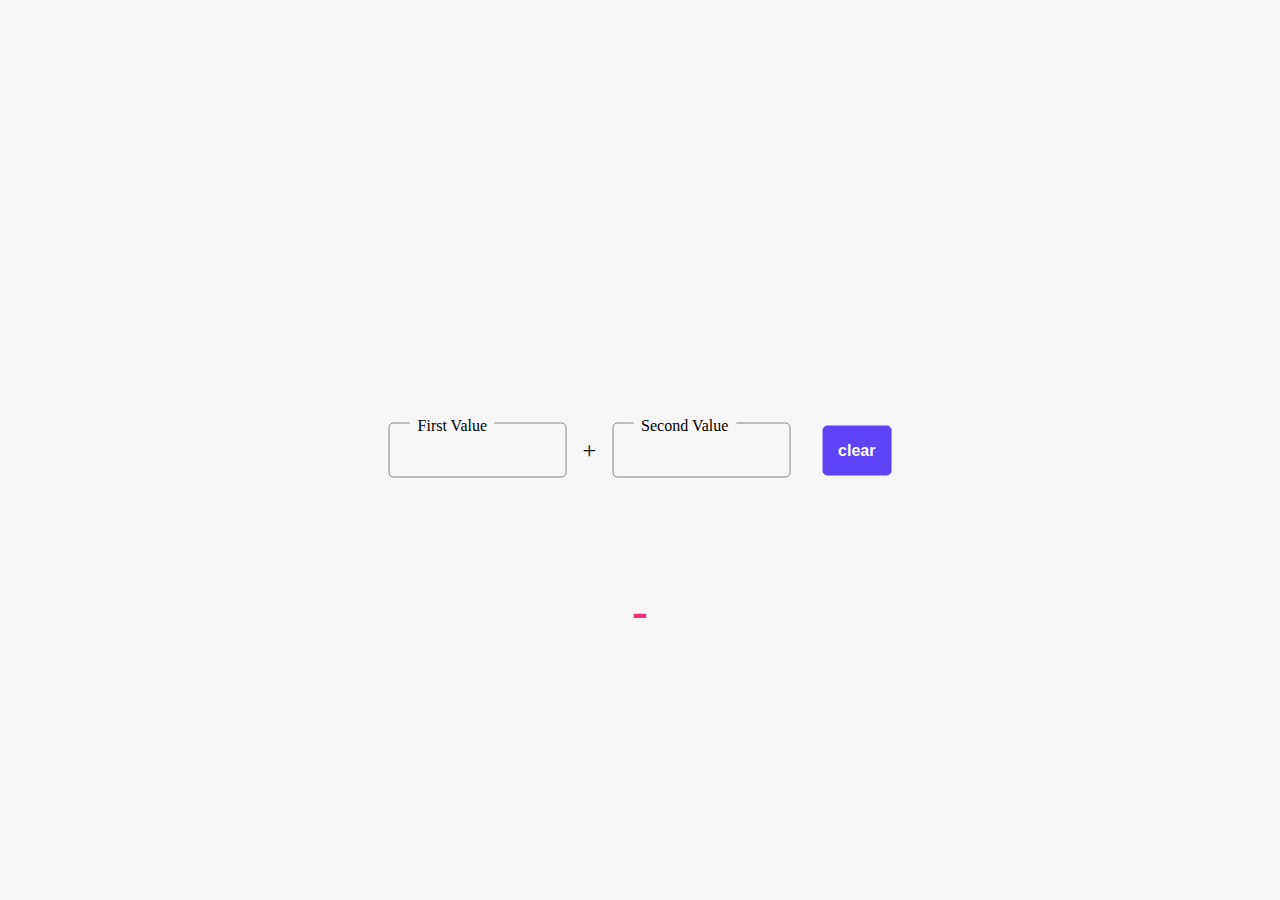
==== client/index.html @ 083b6772 "선생님 자료 degit" ====
<!DOCTYPE html>
<html lang="ko-KR">

  <head>
    <meta charset="UTF-8" />
    <meta name="viewport" content="width=device-width, initial-scale=1.0" />
    <link rel="stylesheet" href="./style.css" />

    <script src="./main.js" type="module"></script>
    <title>범쌤과 함께하는 자바스크립트</title>

  </head>

  <body>

    <form class="calculator">
      <div class="first">
        <label for="firstNumber">First Value</label>
        <input type="number" name="first" id="firstNumber" required/>
      </div>
      
      <div class="operator"> 
       +
      </div>
      
      <div class="second">
        <label for="secondNumber">Second Value</label>
        <input type="number" name="second" id="secondNumber" required/>
      </div>
    
      <input id="clear" type="submit" value="clear"/>
  
      <div class="result">
        -
      </div>
  
    </form>
  </body>

</html>
---- client/style.css ----
body{
  background: #f6f6f6;
}

.calculator{
  position: absolute;
  left: 50%;
  top: 50%;
  transform: translate(-50%,-50%);
  display: flex;
  justify-content: center;
  align-items: center;
}

.calculator > div{
  position: relative;
}

input[type=number]{
  max-width: 10rem;
  font-size: 2rem;
  padding: .5rem;
  background: transparent;
  border-radius: 0.3rem;
  border: 1px solid gray;
  color:rgb(83, 83, 83);
  text-align: center;
}

.operator{
  font-size: 1.5rem;
  margin: 0 1rem;
}



input[type=submit]{
  padding: 1rem;
  font-size: 1rem;
  margin-left:2rem;
  cursor: pointer;
  border-radius: 0.3rem;
  border: none;
  color: white;
  font-weight: bold;
  transition: background .2s;
  background: #5e44f6;
}

input[type=submit]:hover,
input[type=submit]:focus{
  background: #2c10c9;
}


.result{
  font-size: 3rem;
  font-weight: bold;
  position: absolute !important;
  left: 50%;
  transform: translateX(-50%);
  bottom: -10rem;
  color : #f53277;
  
}

.calculator label{
  position: absolute;
  left: 21px;
  top: -6px;
  padding: 0 0.5rem;
  background: #f6f6f6
}

@media screen and (max-width:600px) {
  .calculator{
    flex-direction:column;
  }
  input[type=submit]{
    width: 100%;
    margin: 30px 0 0 0;
  }
  .operator{

    margin: 1rem 0;
  }
  
}
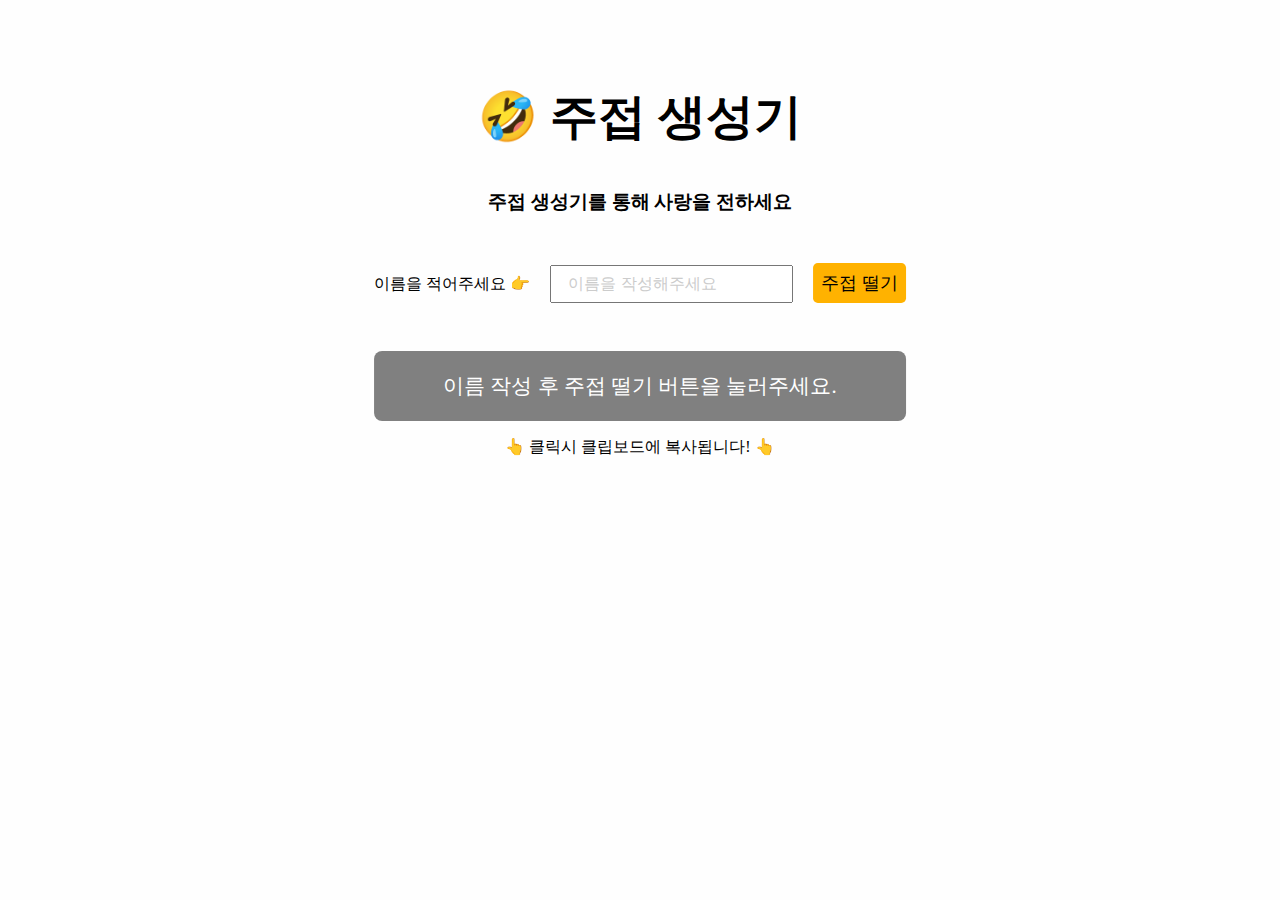
==== commit d4c7aee1: "lib 폴더 생성" ====
--- a/client/index.html
+++ b/client/index.html
@@ -1,41 +1,34 @@
 <!DOCTYPE html>
-<html lang="ko-KR">
+<html lang="ko">
 
-  <head>
-    <meta charset="UTF-8" />
-    <meta name="viewport" content="width=device-width, initial-scale=1.0" />
-    <link rel="stylesheet" href="./style.css" />
+<head>
+  <meta charset="UTF-8" />
+  <meta name="viewport" content="width=device-width, initial-scale=1.0" />
+  <link rel="stylesheet" href="./style.css" />
+  <script src="./main.js" type="module"></script>
+  <title>범쌤과 함께하는 자바스크립트</title>
+</head>
 
-    <script src="./main.js" type="module"></script>
-    <title>범쌤과 함께하는 자바스크립트</title>
+<body>
+  <div class="alert alert-error">제대로된 이름을 입력해주세요 !</div>
+  <div class="alert alert-success"> 클립보드에 복사 되었습니다 !</div>
 
-  </head>
+  <div class="container">
+    <h2>🤣 주접 생성기</h2>
+    <h3>주접 생성기를 통해 사랑을 전하세요</h3>
 
-  <body>
+    <form>
+      <label for="nameField">이름을 적어주세요 <span class="icon">👉</span></label>
+      <input type="text" id="nameField" placeholder="이름을 작성해주세요" value="" />
 
-    <form class="calculator">
-      <div class="first">
-        <label for="firstNumber">First Value</label>
-        <input type="number" name="first" id="firstNumber" required/>
-      </div>
-      
-      <div class="operator"> 
-       +
-      </div>
-      
-      <div class="second">
-        <label for="secondNumber">Second Value</label>
-        <input type="number" name="second" id="secondNumber" required/>
-      </div>
-    
-      <input id="clear" type="submit" value="clear"/>
-  
-      <div class="result">
-        -
-      </div>
-  
+      <input type="submit" value="주접 떨기" id="submit" />
+
+      <!-- 버튼 태그 레이어 -->
+      <div class="result">이름 작성 후 주접 떨기 버튼을 눌러주세요.</div>
+
+      <span class="notice"> 👆 클릭시 클립보드에 복사됩니다! 👆</span>
     </form>
-  </body>
+  </div>
+</body>
 
-</html>
-
+</html>--- a/client/style.css
+++ b/client/style.css
@@ -1,91 +1,120 @@
-
-
-
 body{
-  background: #f6f6f6;
+  background: #fefefe;
 }
 
-.calculator{
+.container{
   position: absolute;
   left: 50%;
-  top: 50%;
-  transform: translate(-50%,-50%);
-  display: flex;
-  justify-content: center;
-  align-items: center;
+  transform: translateX(-50%);
+  top: 5vh;
+  text-align: center;
+  min-width: 350px;
 }
 
-.calculator > div{
-  position: relative;
+h2{
+  font-size: 3rem;
 }
 
-input[type=number]{
-  max-width: 10rem;
-  font-size: 2rem;
-  padding: .5rem;
-  background: transparent;
-  border-radius: 0.3rem;
-  border: 1px solid gray;
-  color:rgb(83, 83, 83);
-  text-align: center;
-}
-
-.operator{
-  font-size: 1.5rem;
-  margin: 0 1rem;
+form{
+  position: relative;
 }
 
 
 
-input[type=submit]{
-  padding: 1rem;
+input[type=text]{
   font-size: 1rem;
-  margin-left:2rem;
-  cursor: pointer;
-  border-radius: 0.3rem;
-  border: none;
-  color: white;
-  font-weight: bold;
-  transition: background .2s;
-  background: #5e44f6;
+  padding: .5rem 1rem;
+  margin: 2rem 1rem 3rem 1rem;
 }
 
-input[type=submit]:hover,
-input[type=submit]:focus{
-  background: #2c10c9;
+input[type=text]::placeholder{
+  color:rgb(204, 204, 204)
+}
+
+input[type=submit]{
+  font-size: 1.1rem;
+  padding: .5rem;
+  cursor: pointer;
+  background: hsl(42, 100%, 50%);
+  border: none;
+  border-radius: 0.3rem;
 }
 
 
 .result{
-  font-size: 3rem;
-  font-weight: bold;
-  position: absolute !important;
-  left: 50%;
-  transform: translateX(-50%);
-  bottom: -10rem;
-  color : #f53277;
-  
+  max-width: 90vw;
+  padding: 1.3rem;
+  font-size: 1.3rem;
+  background: gray;
+  color: white;
+  border-radius: .5rem;
+  /* white-space: nowrap; */
+  margin-bottom: 1rem;
+  cursor: pointer;
+  overflow: hidden;
+  transition: background .3s;
 }
 
-.calculator label{
-  position: absolute;
-  left: 21px;
-  top: -6px;
-  padding: 0 0.5rem;
-  background: #f6f6f6
+.result:hover{
+  background: rgb(77, 77, 77);
 }
 
-@media screen and (max-width:600px) {
-  .calculator{
-    flex-direction:column;
-  }
-  input[type=submit]{
-    width: 100%;
-    margin: 30px 0 0 0;
-  }
-  .operator{
 
-    margin: 1rem 0;
+.alert{
+  padding: 2rem;
+  
+  position: fixed;
+  font-weight: bold;
+  color: white;
+  transition: all .3s;
+}
+
+.alert-success{
+  border-radius: 1rem 0 0 1rem;
+  background:rgb(0, 219, 230);
+	color: black;
+  right: 0;
+  top: 0;
+  transform: translateX(100%);
+}
+
+.alert-error{
+  border-radius: 0 1rem 1rem 0;
+  background:rgb(222, 0, 137);
+  left: 0;
+  top: 0;
+  transform: translateX(-100%);
+}
+
+.alert.is-active{
+  transform: translateX(0);
+}
+
+
+
+
+.shake{
+  animation: shake 0.82s cubic-bezier(.36,.07,.19,.97) both;
+  transform: translate3d(0, 0, 0);
+  backface-visibility: hidden;
+  perspective: 1000px;
+}
+
+
+@keyframes shake {
+  10%, 90% {
+    transform: translate3d(-1px, 0, 0);
   }
   
+  20%, 80% {
+    transform: translate3d(2px, 0, 0);
+  }
+
+  30%, 50%, 70% {
+    transform: translate3d(-4px, 0, 0);
+  }
+
+  40%, 60% {
+    transform: translate3d(4px, 0, 0);
+  }
 }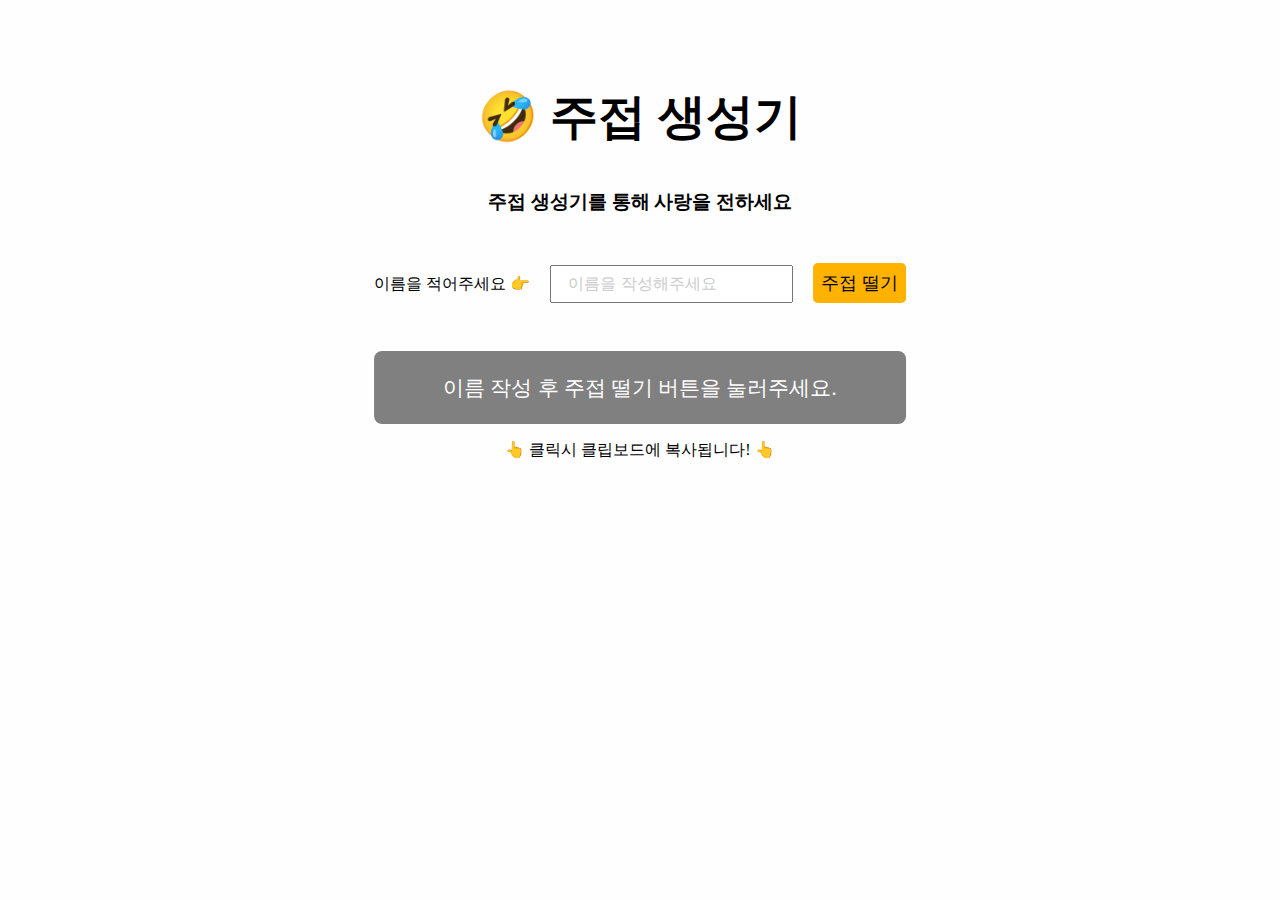
==== commit b1af6418: "(2023/07/24) 주접 생성기 학습 완료" ====
--- a/client/index.html
+++ b/client/index.html
@@ -5,6 +5,7 @@
   <meta charset="UTF-8" />
   <meta name="viewport" content="width=device-width, initial-scale=1.0" />
   <link rel="stylesheet" href="./style.css" />
+  <script src="https://cdnjs.cloudflare.com/ajax/libs/gsap/3.12.2/gsap.min.js"></script>
   <script src="./main.js" type="module"></script>
   <title>범쌤과 함께하는 자바스크립트</title>
 </head>
--- a/client/style.css
+++ b/client/style.css
@@ -53,6 +53,7 @@
   cursor: pointer;
   overflow: hidden;
   transition: background .3s;
+	line-height: 1.5;
 }
 
 .result:hover{
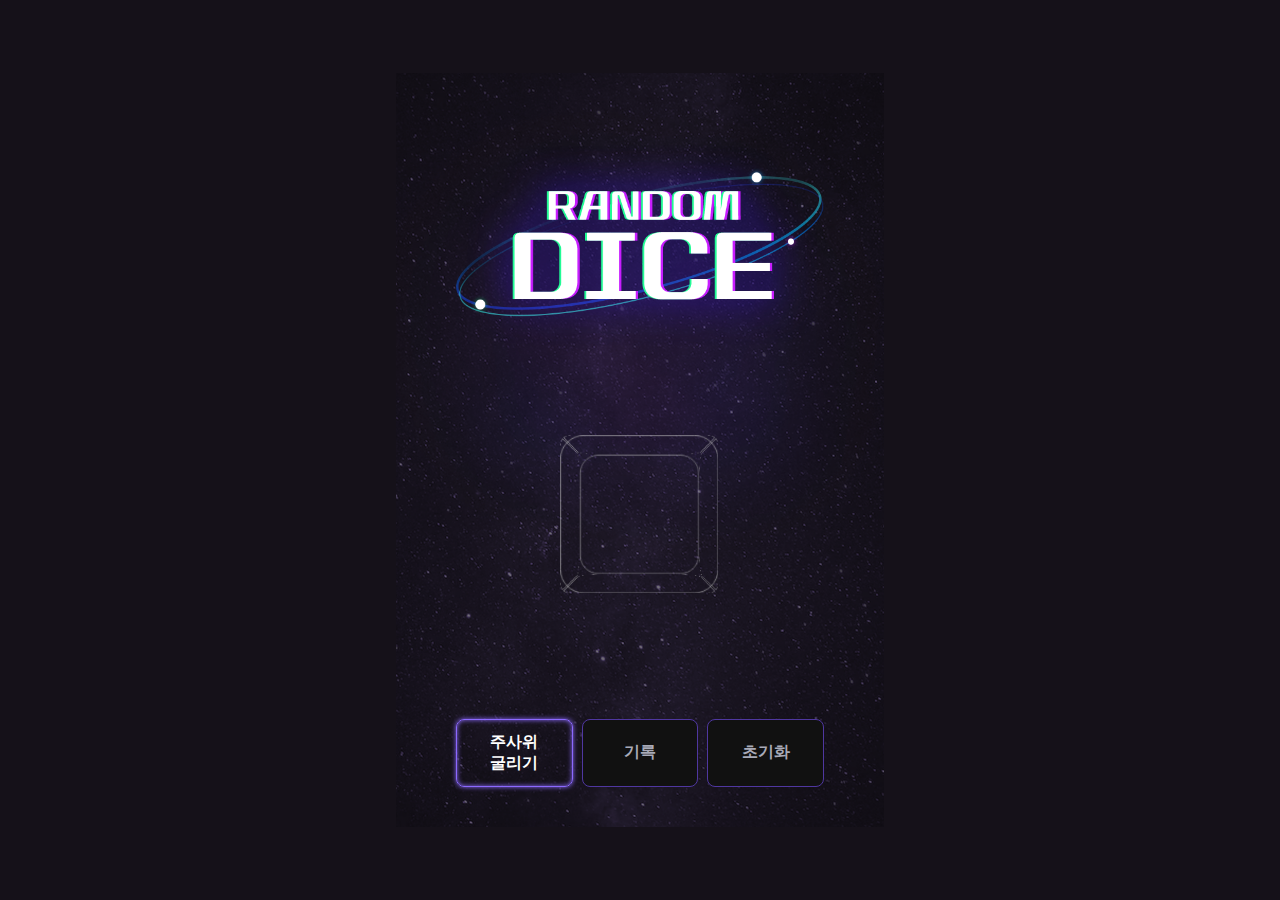
==== commit 25fe30f6: "assets 추가 및 기본 골격 생성" ====
--- a/client/index.html
+++ b/client/index.html
@@ -1,35 +1,59 @@
 <!DOCTYPE html>
 <html lang="ko">
+  <head>
+    <meta charset="UTF-8" />
+    <meta name="viewport" content="width=device-width, initial-scale=1.0" />
+    <link rel="stylesheet" href="./style.css" />
+    <script src="./main.js"></script>
+    <title>범쌤과 함께하는 자바스크립트</title>
+  </head>
 
-<head>
-  <meta charset="UTF-8" />
-  <meta name="viewport" content="width=device-width, initial-scale=1.0" />
-  <link rel="stylesheet" href="./style.css" />
-  <script src="https://cdnjs.cloudflare.com/ajax/libs/gsap/3.12.2/gsap.min.js"></script>
-  <script src="./main.js" type="module"></script>
-  <title>범쌤과 함께하는 자바스크립트</title>
-</head>
-
-<body>
-  <div class="alert alert-error">제대로된 이름을 입력해주세요 !</div>
-  <div class="alert alert-success"> 클립보드에 복사 되었습니다 !</div>
-
-  <div class="container">
-    <h2>🤣 주접 생성기</h2>
-    <h3>주접 생성기를 통해 사랑을 전하세요</h3>
-
-    <form>
-      <label for="nameField">이름을 적어주세요 <span class="icon">👉</span></label>
-      <input type="text" id="nameField" placeholder="이름을 작성해주세요" value="" />
-
-      <input type="submit" value="주접 떨기" id="submit" />
-
-      <!-- 버튼 태그 레이어 -->
-      <div class="result">이름 작성 후 주접 떨기 버튼을 눌러주세요.</div>
-
-      <span class="notice"> 👆 클릭시 클립보드에 복사됩니다! 👆</span>
-    </form>
-  </div>
-</body>
-
-</html>+  <body>
+    <article id="RecordCouter" class="RecordDice">
+      <h1 class="logo">
+        <img src="./assets/logo.png" alt="레코드 카운터" height="200" />
+        <div class="star right-star"><img src="./assets/star.png" alt="반짝이별" /></div>
+        <div class="star left-star"><img src="./assets/star.png" alt="반짝이별" /></div>
+      </h1>
+      <div class="bg"></div>
+      <div id="diceContainer">
+        <div id="cube">
+          <div class="top"></div>
+          <div class="front"></div>
+          <div class="left"></div>
+          <div class="back"></div>
+          <div class="right"></div>
+          <div class="bottom"></div>
+        </div>
+      </div>
+  
+  
+      <div class="buttonGroup">
+        <button type="button">주사위 <br />
+          굴리기</button>
+        <button type="button" disabled>기록</button>
+        <button type="button" disabled>초기화</button>
+      </div>
+      <div class="recordListWrapper" hidden>
+        <table class="recordList">
+          <caption>레코드 리스트</caption>
+          <div class="line"></div>
+          <thead>
+            <tr>
+              <th scope="col">회차</th>
+              <th scope="col">기록</th>
+              <th scope="col">합계</th>
+            </tr>
+          </thead>
+          <tbody>
+          <!-- <tr>
+              <td>0</td>
+              <td>5</td>
+              <td>5</td>
+            </tr> -->
+          </tbody>
+        </table>
+      </div>
+    </article>
+  </body>
+</html>
--- a/client/style.css
+++ b/client/style.css
@@ -1,121 +1,329 @@
-body{
-  background: #fefefe;
-}
-
-.container{
+h1{
+  color: white;
+}
+
+
+body {
+  display: flex;
+  justify-content: center;
+  align-items: center;
+  min-height: 100vh;
+  margin: 0;
+  font: 1.3rem/1.5 'Pretendard', sans-serif;
+  background: #151119;
+  
+  background-size: cover;
+}
+
+abbr[title] {
+  cursor: help;
+  text-decoration: none;
+}
+
+hr {
+  border: 0;
+  border-top: 1px solid rgba(0, 0, 0, 0.1);
+}
+
+[hidden] {
+  display: none !important;
+}
+
+
+
+
+.logo{
+  position: relative;
+  z-index: 10;
+}
+.star{
+  position: absolute;
+  
+  transform: scale(1.5);
+}
+
+.right-star{
+  right: 56px;
+  top: 10px;
+}
+
+.right-star img{opacity:0; animation:star 7s infinite}
+.left-star img{opacity:0; animation:star 7s 3s infinite}
+
+.left-star{
+  left: 13px;
+  top: 137px;
+}
+
+
+@keyframes star {
+  0%{
+    opacity: 0;
+  }
+  70%{
+    transform:rotate(0);
+    opacity: 0;
+  }
+  75%{
+    opacity: 1;
+  }
+  80%{
+    transform:rotate(100deg);
+    opacity: 0;
+  }
+  100%{
+    transform:rotate(100deg);
+    opacity: 0;
+  }
+}
+.missionNavigation {
+  display: flex;
+  align-items: flex-end;
+  gap: 8px;
+  border: 10px solid transparent;
+  border-radius: 50%;
+  border-image: linear-gradient(-45deg, #1eadea 40%, #451dbc 60%);
+  border-image-slice: 1;
+  padding: 20px 32px 20px 20px;
+}
+
+.missionNavigation ul {
+  list-style: none;
+  margin: 0;
+  padding-left: 0;
+  transform: translateY(-8px);
+}
+
+.missionNavigation a {
+  display: block;
+  padding: 0.1em 0.4em;
+  text-decoration: none;
+  font-size: 20px;
+  color: #1eadea;
+}
+
+.missionNavigation li:last-of-type a {
+  color: #451dbc;
+}
+
+.bigHeadline {
+  margin: 0;
+  padding: 20px;
+  line-height: 0.8;
+  font-size: 64px;
+  font-weight: 600;
+  font-style: italic;
+  background-image: linear-gradient(-45deg, #1eadea 20%, #451dbc 80%);
+  -webkit-background-clip: text;
+  -moz-background-clip: text;
+  -webkit-text-fill-color: transparent;
+  -moz-text-fill-color: transparent;
+}
+
+.bg{
+  position: absolute;
+  left: 0;
+  top: 0;
+  width: 100%;
+  height: 100%;
+
+  background: url("./assets/background.png")no-repeat center;
+  background-size: cover;
+  animation: scale 30s infinite linear alternate;
+}
+
+@keyframes scale {
+  to{
+    transform:scale(1.5)
+  }
+}
+#RecordCouter {
+  display: flex;
+  flex-flow: column;
+  justify-content: center;
+  position: relative;
+  max-width: 480px;
+  padding: 44px 60px 40px;
+  text-align: center;
+  
+  background-size: cover;
+  transition: all 0.6s ease-in-out;
+  gap: 24px;
+  overflow: hidden;
+}
+
+#RecordCouter *:not(table, caption) {
+  box-sizing: border-box;
+}
+
+.counter {
+  height: 120px;
+  line-height: 1;
+  font-size: 120px;
+}
+
+.buttonGroup {
+  display: flex;
+  justify-content: space-evenly;
+  margin-top: 80px;
+  gap: 1px;
+  
+}
+
+
+
+.buttonGroup button {
+  cursor: pointer;
+  border-radius: 8px;
+  flex: 1 1 calc(100% / 3);
+  position: relative;
+  
+  border: 1px solid #8c69ff;
+  padding: 12px 15px;
+  font-size: 16px;
+  font-weight: 700;
+  background: transparent;
+  color: #fff;
+  box-shadow: inset 0 0 0.3em #8c69ff, 0 0 0.3em #8c69ff;
+  transition: box-shadow 0.3s;
+}
+
+.buttonGroup button:nth-child(2){
+  margin: 0 0.5rem;
+}
+
+
+.buttonGroup button:disabled {
+  cursor: not-allowed;
+  background: #111 !important;
+  color: #a8aab8;
+  outline: none !important;
+  border: 1px solid #4f37a0;
+  box-shadow: none;
+}
+
+.buttonGroup button:hover,
+.buttonGroup button:focus-visible{
+  box-shadow: inset 0 0 0.1em #6987ff, 0 0 0.1em #6987ff;
+  outline:none;
+}
+.recordListWrapper {
+  overflow: auto;
+  display: flex;
+  justify-content: center;
+  align-items: flex-start;
+  max-height: 240px;
+  border-radius: 0.5rem;
+  border: 1px solid rgba(255, 255, 255, 0.421);
+  padding: 0 1rem 1rem ;
+  margin-top: 1.5rem;
+  background:#36506c3d;
+  position: relative;
+}
+
+.recordListWrapper::-webkit-scrollbar {
+  width: 5px;
+  background-color: transparent; /* 또는 트랙에 추가한다 */
+  padding:3px;
+}
+
+/* 썸(thumb) 추가 */
+.recordListWrapper::-webkit-scrollbar-thumb {
+  background: rgba(255, 255, 255, 0.551);
+  border-radius: 3px;
+  
+}
+
+.recordList {
+  width: 100%;
+  margin-top: 12px;
+  border-collapse: collapse;
+  
+  
+}
+
+.recordList thead {
+  position: sticky;
+  top: 0;
+  box-shadow: 0 2px 12px rgba(0, 0, 0, 0.1);
+  backdrop-filter: blur(3px);
+}
+
+.recordList tbody tr:last-child{
+  width: 100%;
+  background: url("./assets/back_light.png") no-repeat center;
+  background-size: contain;
+}
+
+.recordList caption {
+  width: 50%;
+  margin: 0 auto 16px;
+  border-radius: 60px;
+  padding: 0.2em 0.6em;
+  font-size: 20px;
+  font-weight: 700;
+  color: #fff;
+}
+
+.line{
+  width: 90%;
   position: absolute;
   left: 50%;
   transform: translateX(-50%);
-  top: 5vh;
-  text-align: center;
-  min-width: 350px;
-}
-
-h2{
-  font-size: 3rem;
-}
-
-form{
-  position: relative;
-}
-
-
-
-input[type=text]{
-  font-size: 1rem;
-  padding: .5rem 1rem;
-  margin: 2rem 1rem 3rem 1rem;
-}
-
-input[type=text]::placeholder{
-  color:rgb(204, 204, 204)
-}
-
-input[type=submit]{
-  font-size: 1.1rem;
-  padding: .5rem;
-  cursor: pointer;
-  background: hsl(42, 100%, 50%);
-  border: none;
-  border-radius: 0.3rem;
-}
-
-
-.result{
-  max-width: 90vw;
-  padding: 1.3rem;
-  font-size: 1.3rem;
-  background: gray;
-  color: white;
-  border-radius: .5rem;
-  /* white-space: nowrap; */
-  margin-bottom: 1rem;
-  cursor: pointer;
-  overflow: hidden;
-  transition: background .3s;
-	line-height: 1.5;
-}
-
-.result:hover{
-  background: rgb(77, 77, 77);
-}
-
-
-.alert{
-  padding: 2rem;
-  
-  position: fixed;
-  font-weight: bold;
-  color: white;
-  transition: all .3s;
-}
-
-.alert-success{
-  border-radius: 1rem 0 0 1rem;
-  background:rgb(0, 219, 230);
-	color: black;
-  right: 0;
-  top: 0;
-  transform: translateX(100%);
-}
-
-.alert-error{
-  border-radius: 0 1rem 1rem 0;
-  background:rgb(222, 0, 137);
-  left: 0;
-  top: 0;
-  transform: translateX(-100%);
-}
-
-.alert.is-active{
-  transform: translateX(0);
-}
-
-
-
-
-.shake{
-  animation: shake 0.82s cubic-bezier(.36,.07,.19,.97) both;
-  transform: translate3d(0, 0, 0);
-  backface-visibility: hidden;
-  perspective: 1000px;
-}
-
-
-@keyframes shake {
-  10%, 90% {
-    transform: translate3d(-1px, 0, 0);
-  }
-  
-  20%, 80% {
-    transform: translate3d(2px, 0, 0);
-  }
-
-  30%, 50%, 70% {
-    transform: translate3d(-4px, 0, 0);
-  }
-
-  40%, 60% {
-    transform: translate3d(4px, 0, 0);
-  }
-}+  top: 55px;
+  height: 1px;
+  background: linear-gradient(to left, rgba(255, 255, 255, 0), rgb(255, 255, 255), rgba(255, 255, 255, 0));
+}
+
+.recordList th,
+.recordList td {
+  padding: 0.6em 0.3em;
+  color: #fff;
+}
+
+
+
+#diceContainer {
+  margin: 0 auto;
+  width:200px;
+  height:200px;
+  perspective:600px;
+  transform: scale(0.8);
+
+}
+
+#cube {
+  position:relative;
+  transform-style: preserve-3d;
+  width: 100%;
+  height: 100%;
+  transform: translateZ(-100px);
+  
+}
+
+
+#cube div {
+  border:1px solid #ccc;
+  border-radius:30px;
+  width:198px;
+  height:198px;
+  position:absolute;
+  background-image: url(https://1.bp.blogspot.com/-8oHADm0XlWY/UV72I6qYX_I/AAAAAAAAD8U/83sdKrWjjRg/s1600/Dice.png);
+  background-repeat:no-repeat;
+  filter: hue-rotate(33deg);
+  opacity:.75;
+}
+
+.front  { transform: rotateY(   0deg ) translateZ( 100px ); background-position: -12px -12px; }
+.back   { transform: rotateX( 180deg ) translateZ( 100px ); background-position: -463px -239px; }
+.right  { transform: rotateY(  90deg ) translateZ( 100px ); background-position: -236px -12px; }
+.left   { transform: rotateY( -90deg ) translateZ( 100px ); background-position: -241px -235px; }
+.top    { transform: rotateX(  90deg ) translateZ( 100px ); background-position: -459px -12px; }
+.bottom { transform: rotateX( -90deg ) translateZ( 100px ); background-position: -12px -235px; }
+
+#cube.show1 { transform: translateZ( -100px ) rotateY(    0deg ); }
+#cube.show2 { transform: translateZ( -100px ) rotateX( -180deg ); }
+#cube.show3 { transform: translateZ( -100px ) rotateY(  -90deg ); }
+#cube.show4 { transform: translateZ( -100px ) rotateY(   90deg ); }
+#cube.show5 { transform: translateZ( -100px ) rotateX(  -90deg ); }
+#cube.show6 { transform: translateZ( -100px ) rotateX(   90deg ); }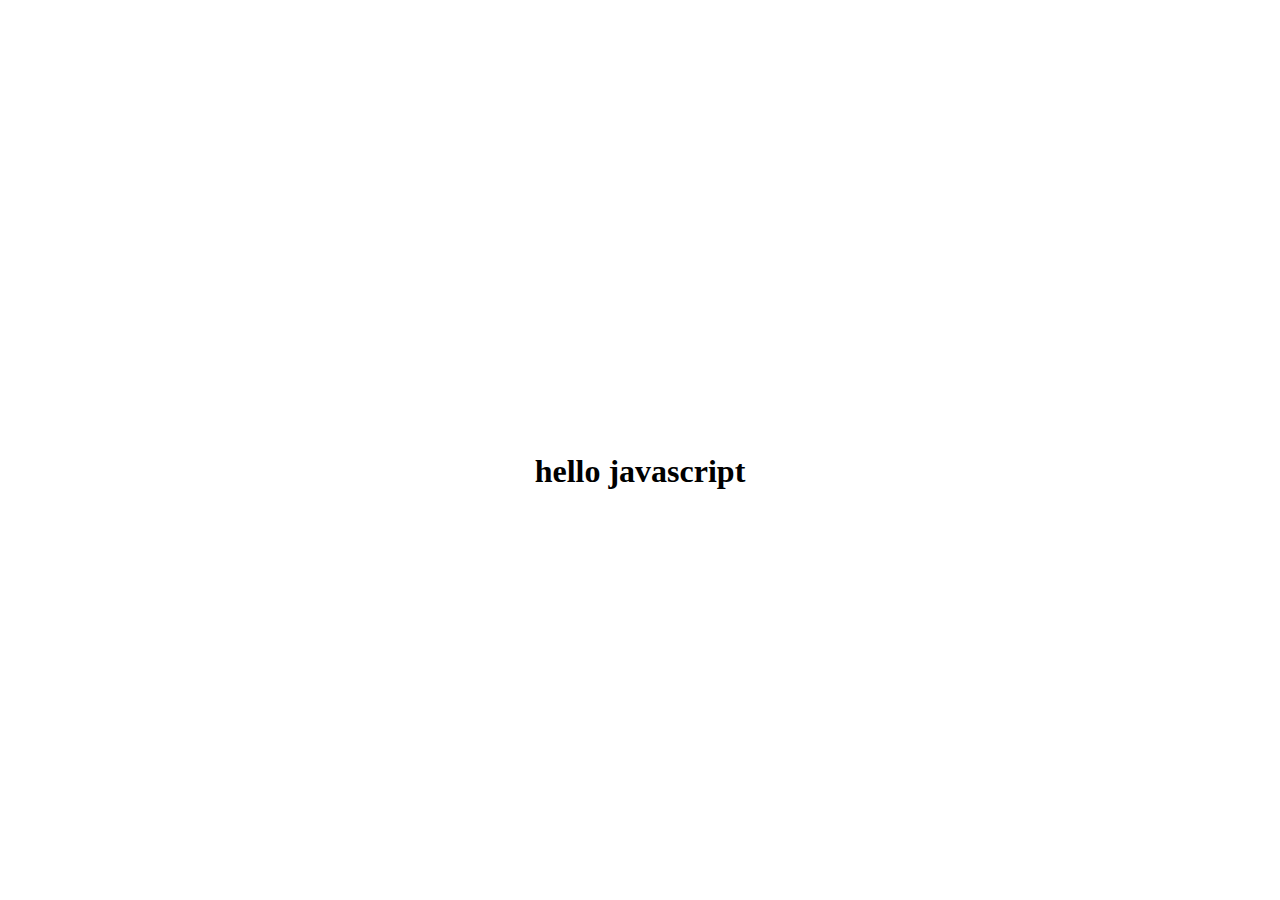
==== commit 7d796c83: "비동기 통신 학습 중" ====
--- a/client/index.html
+++ b/client/index.html
@@ -1,59 +1,19 @@
 <!DOCTYPE html>
 <html lang="ko">
-  <head>
-    <meta charset="UTF-8" />
-    <meta name="viewport" content="width=device-width, initial-scale=1.0" />
-    <link rel="stylesheet" href="./style.css" />
-    <script src="./main.js"></script>
-    <title>범쌤과 함께하는 자바스크립트</title>
-  </head>
 
-  <body>
-    <article id="RecordCouter" class="RecordDice">
-      <h1 class="logo">
-        <img src="./assets/logo.png" alt="레코드 카운터" height="200" />
-        <div class="star right-star"><img src="./assets/star.png" alt="반짝이별" /></div>
-        <div class="star left-star"><img src="./assets/star.png" alt="반짝이별" /></div>
-      </h1>
-      <div class="bg"></div>
-      <div id="diceContainer">
-        <div id="cube">
-          <div class="top"></div>
-          <div class="front"></div>
-          <div class="left"></div>
-          <div class="back"></div>
-          <div class="right"></div>
-          <div class="bottom"></div>
-        </div>
-      </div>
-  
-  
-      <div class="buttonGroup">
-        <button type="button">주사위 <br />
-          굴리기</button>
-        <button type="button" disabled>기록</button>
-        <button type="button" disabled>초기화</button>
-      </div>
-      <div class="recordListWrapper" hidden>
-        <table class="recordList">
-          <caption>레코드 리스트</caption>
-          <div class="line"></div>
-          <thead>
-            <tr>
-              <th scope="col">회차</th>
-              <th scope="col">기록</th>
-              <th scope="col">합계</th>
-            </tr>
-          </thead>
-          <tbody>
-          <!-- <tr>
-              <td>0</td>
-              <td>5</td>
-              <td>5</td>
-            </tr> -->
-          </tbody>
-        </table>
-      </div>
-    </article>
-  </body>
-</html>
+<head>
+  <meta charset="UTF-8" />
+  <meta name="viewport" content="width=device-width, initial-scale=1.0" />
+  <link rel="stylesheet" href="./style.css" />
+  <script src="./main.js" type="module"></script>
+  <title>범쌤과 함께하는 자바스크립트</title>
+</head>
+
+<body>
+  <h1>
+    <span class="first">hello</span>
+    <span class="second">javascript</span>
+  </h1>
+</body>
+
+</html>--- a/client/style.css
+++ b/client/style.css
@@ -1,329 +1,14 @@
-h1{
-  color: white;
+h1 {
+  position: absolute;
+  left: 50%;
+  top: 50%;
+  transform: translate(-50%, -50%);
 }
 
-
-body {
-  display: flex;
-  justify-content: center;
-  align-items: center;
-  min-height: 100vh;
-  margin: 0;
-  font: 1.3rem/1.5 'Pretendard', sans-serif;
-  background: #151119;
-  
-  background-size: cover;
-}
-
-abbr[title] {
-  cursor: help;
-  text-decoration: none;
-}
-
-hr {
-  border: 0;
-  border-top: 1px solid rgba(0, 0, 0, 0.1);
-}
-
-[hidden] {
-  display: none !important;
-}
-
-
-
-
-.logo{
+h1 > span {
+  display: inline-block;
+  transition: all 1s;
   position: relative;
-  z-index: 10;
-}
-.star{
-  position: absolute;
-  
-  transform: scale(1.5);
-}
-
-.right-star{
-  right: 56px;
-  top: 10px;
-}
-
-.right-star img{opacity:0; animation:star 7s infinite}
-.left-star img{opacity:0; animation:star 7s 3s infinite}
-
-.left-star{
-  left: 13px;
-  top: 137px;
-}
-
-
-@keyframes star {
-  0%{
-    opacity: 0;
-  }
-  70%{
-    transform:rotate(0);
-    opacity: 0;
-  }
-  75%{
-    opacity: 1;
-  }
-  80%{
-    transform:rotate(100deg);
-    opacity: 0;
-  }
-  100%{
-    transform:rotate(100deg);
-    opacity: 0;
-  }
-}
-.missionNavigation {
-  display: flex;
-  align-items: flex-end;
-  gap: 8px;
-  border: 10px solid transparent;
-  border-radius: 50%;
-  border-image: linear-gradient(-45deg, #1eadea 40%, #451dbc 60%);
-  border-image-slice: 1;
-  padding: 20px 32px 20px 20px;
-}
-
-.missionNavigation ul {
-  list-style: none;
-  margin: 0;
-  padding-left: 0;
-  transform: translateY(-8px);
-}
-
-.missionNavigation a {
-  display: block;
-  padding: 0.1em 0.4em;
-  text-decoration: none;
-  font-size: 20px;
-  color: #1eadea;
-}
-
-.missionNavigation li:last-of-type a {
-  color: #451dbc;
-}
-
-.bigHeadline {
-  margin: 0;
-  padding: 20px;
-  line-height: 0.8;
-  font-size: 64px;
-  font-weight: 600;
-  font-style: italic;
-  background-image: linear-gradient(-45deg, #1eadea 20%, #451dbc 80%);
-  -webkit-background-clip: text;
-  -moz-background-clip: text;
-  -webkit-text-fill-color: transparent;
-  -moz-text-fill-color: transparent;
-}
-
-.bg{
-  position: absolute;
   left: 0;
   top: 0;
-  width: 100%;
-  height: 100%;
-
-  background: url("./assets/background.png")no-repeat center;
-  background-size: cover;
-  animation: scale 30s infinite linear alternate;
 }
-
-@keyframes scale {
-  to{
-    transform:scale(1.5)
-  }
-}
-#RecordCouter {
-  display: flex;
-  flex-flow: column;
-  justify-content: center;
-  position: relative;
-  max-width: 480px;
-  padding: 44px 60px 40px;
-  text-align: center;
-  
-  background-size: cover;
-  transition: all 0.6s ease-in-out;
-  gap: 24px;
-  overflow: hidden;
-}
-
-#RecordCouter *:not(table, caption) {
-  box-sizing: border-box;
-}
-
-.counter {
-  height: 120px;
-  line-height: 1;
-  font-size: 120px;
-}
-
-.buttonGroup {
-  display: flex;
-  justify-content: space-evenly;
-  margin-top: 80px;
-  gap: 1px;
-  
-}
-
-
-
-.buttonGroup button {
-  cursor: pointer;
-  border-radius: 8px;
-  flex: 1 1 calc(100% / 3);
-  position: relative;
-  
-  border: 1px solid #8c69ff;
-  padding: 12px 15px;
-  font-size: 16px;
-  font-weight: 700;
-  background: transparent;
-  color: #fff;
-  box-shadow: inset 0 0 0.3em #8c69ff, 0 0 0.3em #8c69ff;
-  transition: box-shadow 0.3s;
-}
-
-.buttonGroup button:nth-child(2){
-  margin: 0 0.5rem;
-}
-
-
-.buttonGroup button:disabled {
-  cursor: not-allowed;
-  background: #111 !important;
-  color: #a8aab8;
-  outline: none !important;
-  border: 1px solid #4f37a0;
-  box-shadow: none;
-}
-
-.buttonGroup button:hover,
-.buttonGroup button:focus-visible{
-  box-shadow: inset 0 0 0.1em #6987ff, 0 0 0.1em #6987ff;
-  outline:none;
-}
-.recordListWrapper {
-  overflow: auto;
-  display: flex;
-  justify-content: center;
-  align-items: flex-start;
-  max-height: 240px;
-  border-radius: 0.5rem;
-  border: 1px solid rgba(255, 255, 255, 0.421);
-  padding: 0 1rem 1rem ;
-  margin-top: 1.5rem;
-  background:#36506c3d;
-  position: relative;
-}
-
-.recordListWrapper::-webkit-scrollbar {
-  width: 5px;
-  background-color: transparent; /* 또는 트랙에 추가한다 */
-  padding:3px;
-}
-
-/* 썸(thumb) 추가 */
-.recordListWrapper::-webkit-scrollbar-thumb {
-  background: rgba(255, 255, 255, 0.551);
-  border-radius: 3px;
-  
-}
-
-.recordList {
-  width: 100%;
-  margin-top: 12px;
-  border-collapse: collapse;
-  
-  
-}
-
-.recordList thead {
-  position: sticky;
-  top: 0;
-  box-shadow: 0 2px 12px rgba(0, 0, 0, 0.1);
-  backdrop-filter: blur(3px);
-}
-
-.recordList tbody tr:last-child{
-  width: 100%;
-  background: url("./assets/back_light.png") no-repeat center;
-  background-size: contain;
-}
-
-.recordList caption {
-  width: 50%;
-  margin: 0 auto 16px;
-  border-radius: 60px;
-  padding: 0.2em 0.6em;
-  font-size: 20px;
-  font-weight: 700;
-  color: #fff;
-}
-
-.line{
-  width: 90%;
-  position: absolute;
-  left: 50%;
-  transform: translateX(-50%);
-  top: 55px;
-  height: 1px;
-  background: linear-gradient(to left, rgba(255, 255, 255, 0), rgb(255, 255, 255), rgba(255, 255, 255, 0));
-}
-
-.recordList th,
-.recordList td {
-  padding: 0.6em 0.3em;
-  color: #fff;
-}
-
-
-
-#diceContainer {
-  margin: 0 auto;
-  width:200px;
-  height:200px;
-  perspective:600px;
-  transform: scale(0.8);
-
-}
-
-#cube {
-  position:relative;
-  transform-style: preserve-3d;
-  width: 100%;
-  height: 100%;
-  transform: translateZ(-100px);
-  
-}
-
-
-#cube div {
-  border:1px solid #ccc;
-  border-radius:30px;
-  width:198px;
-  height:198px;
-  position:absolute;
-  background-image: url(https://1.bp.blogspot.com/-8oHADm0XlWY/UV72I6qYX_I/AAAAAAAAD8U/83sdKrWjjRg/s1600/Dice.png);
-  background-repeat:no-repeat;
-  filter: hue-rotate(33deg);
-  opacity:.75;
-}
-
-.front  { transform: rotateY(   0deg ) translateZ( 100px ); background-position: -12px -12px; }
-.back   { transform: rotateX( 180deg ) translateZ( 100px ); background-position: -463px -239px; }
-.right  { transform: rotateY(  90deg ) translateZ( 100px ); background-position: -236px -12px; }
-.left   { transform: rotateY( -90deg ) translateZ( 100px ); background-position: -241px -235px; }
-.top    { transform: rotateX(  90deg ) translateZ( 100px ); background-position: -459px -12px; }
-.bottom { transform: rotateX( -90deg ) translateZ( 100px ); background-position: -12px -235px; }
-
-#cube.show1 { transform: translateZ( -100px ) rotateY(    0deg ); }
-#cube.show2 { transform: translateZ( -100px ) rotateX( -180deg ); }
-#cube.show3 { transform: translateZ( -100px ) rotateY(  -90deg ); }
-#cube.show4 { transform: translateZ( -100px ) rotateY(   90deg ); }
-#cube.show5 { transform: translateZ( -100px ) rotateX(  -90deg ); }
-#cube.show6 { transform: translateZ( -100px ) rotateX(   90deg ); }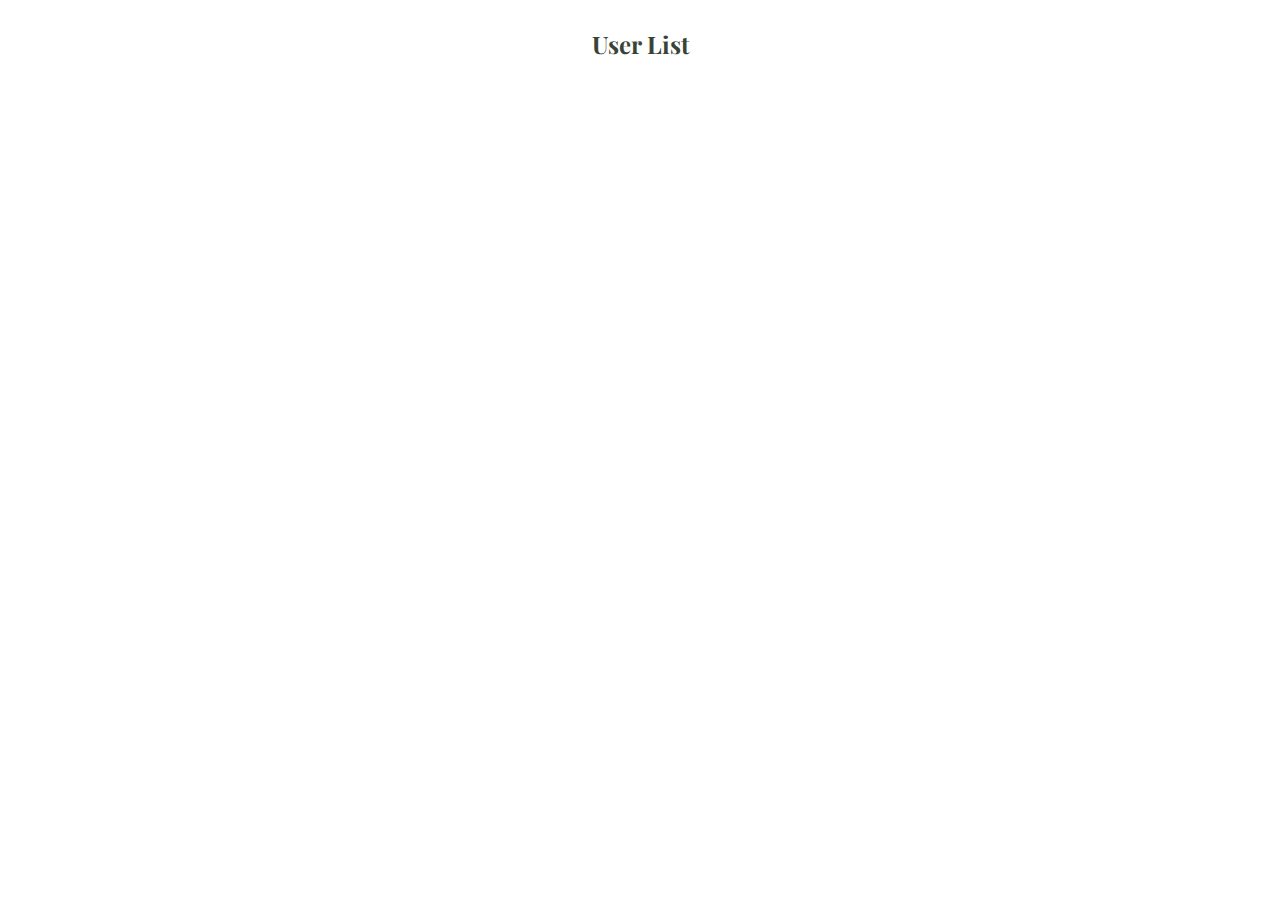
==== commit c68495c5: "카드 데이터 추가 및 삭제 학습 완료" ====
--- a/client/index.html
+++ b/client/index.html
@@ -5,15 +5,21 @@
   <meta charset="UTF-8" />
   <meta name="viewport" content="width=device-width, initial-scale=1.0" />
   <link rel="stylesheet" href="./style.css" />
+  <script src="https://cdnjs.cloudflare.com/ajax/libs/gsap/3.12.2/gsap.min.js"></script>
   <script src="./main.js" type="module"></script>
   <title>범쌤과 함께하는 자바스크립트</title>
 </head>
 
 <body>
-  <h1>
-    <span class="first">hello</span>
-    <span class="second">javascript</span>
-  </h1>
+  <div class="user-card-list">
+
+    <h2>User List</h2>
+
+    <div class="user-card-inner">
+
+    </div>
+
+  </div>
 </body>
 
 </html>--- a/client/style.css
+++ b/client/style.css
@@ -1,14 +1,118 @@
-h1 {
+@import url('https://fonts.googleapis.com/css2?family=Playfair+Display:wght@400;500&display=swap');
+
+body {
+  font-family: 'Playfair Display', serif;
+  display: flex;
+  flex-direction: column;
+  align-items: center;
+}
+
+.user-card-list,
+.user-card-inner {
+  display: flex;
+  align-items: center;
+  flex-direction: column;
+  gap: 2rem;
+  /* overflow-x: hidden; */
+  position: relative;
+}
+
+h2 {
+  color: #3a4436;
+}
+
+.loadingSpinner {
+  margin: 0;
+  /* width: ; */
+  /* height: 50%; */
+  text-align: center;
+  font-family: 'Apple SD Gothic Neo', sans-serif;
   position: absolute;
   left: 50%;
-  top: 50%;
-  transform: translate(-50%, -50%);
+  top: 100px;
+  transform: translateX(-50%);
+  min-width: 400px;
+  z-index: 100;
+  background: white;
 }
 
-h1 > span {
+.loadingSpinner svg {
+  margin-bottom: 2rem !important;
+}
+
+.user-card {
+  background: #cb9a7f;
+  padding: 1rem 2rem;
+  border-radius: 1rem;
+  color: #9f3c2d;
+  display: flex;
+  flex-direction: column;
+  max-width: 400px;
+  width: 100%;
+  min-width: 400px;
+  position: relative;
+  transform: translateX(-100px);
+  opacity: 0;
+  /* transition: all 0.3s; */
+}
+
+.empty-user-card {
+  /* width: 100%; */
+  /* border: 1px solid black; */
+  /* background: #dbdbdb; */
+  display: flex;
+  flex-direction: column;
+  justify-content: center;
+  align-items: center;
+  padding: 3rem;
+  border-radius: 10px;
+  font-family: 'Arial', sans-serif;
+}
+
+.user-card:hover,
+.user-card:focus {
+  /* transform: translate(-5px,-5px); */
+  box-shadow: 7px 11px 17px 6px #0000002b;
+}
+
+.user-card > h3 {
+  font-size: 2rem;
+  margin: 0 0 1rem;
+}
+
+.delete {
+  /* background:black; */
+  background: transparent;
+  border-radius: 0.5rem;
+  padding: 0.5rem;
+  position: absolute;
+  right: 10px;
+  top: 10px;
+  border: 2px solid rgba(0, 0, 0, 0.544);
+  color: black;
+  cursor: pointer;
+  transition: all 0.3s;
+}
+
+.delete:hover {
+  color: white;
+  background: black;
+}
+
+.user-card a {
+  color: inherit;
   display: inline-block;
-  transition: all 1s;
-  position: relative;
-  left: 0;
-  top: 0;
+  border: 1px solid #9f3c2d;
+  border-radius: 1rem;
+  padding: 0.3rem 0.5rem;
+  font-size: 0.9rem;
+  text-decoration: none;
 }
+
+.user-resouce-info > div {
+  margin-bottom: 0.5rem;
+}
+
+.user-resouce-info > div:last-child {
+  margin-bottom: 0;
+}
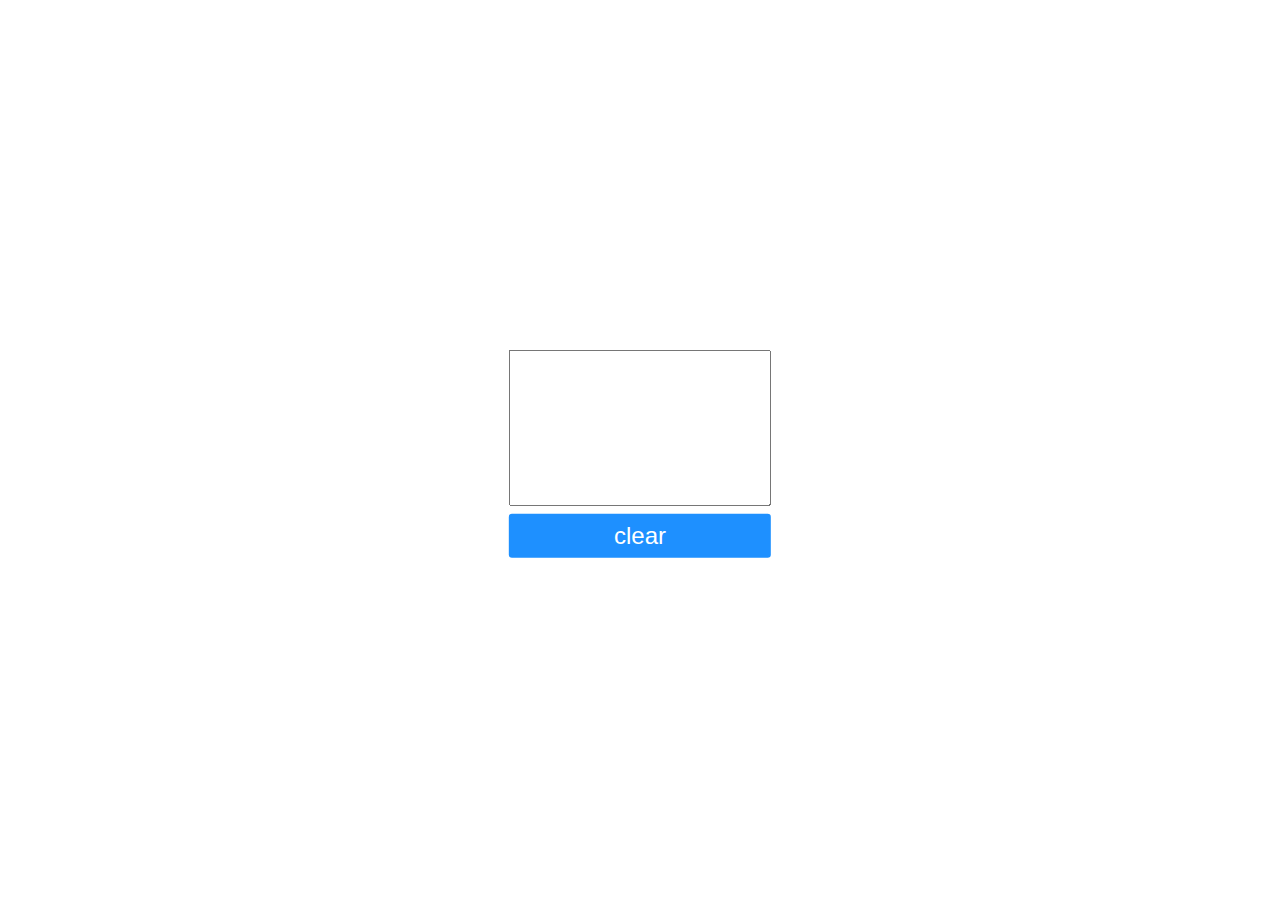
==== commit f9c47d5a: "07.storage 학습 완료" ====
--- a/client/index.html
+++ b/client/index.html
@@ -5,19 +5,16 @@
   <meta charset="UTF-8" />
   <meta name="viewport" content="width=device-width, initial-scale=1.0" />
   <link rel="stylesheet" href="./style.css" />
-  <script src="https://cdnjs.cloudflare.com/ajax/libs/gsap/3.12.2/gsap.min.js"></script>
   <script src="./main.js" type="module"></script>
   <title>범쌤과 함께하는 자바스크립트</title>
 </head>
 
 <body>
-  <div class="user-card-list">
+  <div class="container">
 
-    <h2>User List</h2>
-
-    <div class="user-card-inner">
-
-    </div>
+    <label for="textField"></label>
+    <textarea name="someText" id="textField" cols="30" rows="10"></textarea>
+    <button type="button" data-name="clear">clear</button>
 
   </div>
 </body>
--- a/client/style.css
+++ b/client/style.css
@@ -1,118 +1,26 @@
-@import url('https://fonts.googleapis.com/css2?family=Playfair+Display:wght@400;500&display=swap');
-
-body {
-  font-family: 'Playfair Display', serif;
+.container {
+  position: absolute;
+  left: 50%;
+  top: 50%;
+  transform: translate(-50%, -50%);
   display: flex;
   flex-direction: column;
-  align-items: center;
+  padding: 0.2rem;
+  gap: 0.5rem;
 }
 
-.user-card-list,
-.user-card-inner {
-  display: flex;
-  align-items: center;
-  flex-direction: column;
-  gap: 2rem;
-  /* overflow-x: hidden; */
-  position: relative;
+textarea {
+  resize: none;
 }
 
-h2 {
-  color: #3a4436;
+button {
+  flex: 1;
+  border: none;
+  border-radius: 0.2rem;
+  width: 100%;
+  background: dodgerblue;
+  color: white;
+  font-size: 1.5rem;
+  padding: 0.5rem;
+  cursor: pointer;
 }
-
-.loadingSpinner {
-  margin: 0;
-  /* width: ; */
-  /* height: 50%; */
-  text-align: center;
-  font-family: 'Apple SD Gothic Neo', sans-serif;
-  position: absolute;
-  left: 50%;
-  top: 100px;
-  transform: translateX(-50%);
-  min-width: 400px;
-  z-index: 100;
-  background: white;
-}
-
-.loadingSpinner svg {
-  margin-bottom: 2rem !important;
-}
-
-.user-card {
-  background: #cb9a7f;
-  padding: 1rem 2rem;
-  border-radius: 1rem;
-  color: #9f3c2d;
-  display: flex;
-  flex-direction: column;
-  max-width: 400px;
-  width: 100%;
-  min-width: 400px;
-  position: relative;
-  transform: translateX(-100px);
-  opacity: 0;
-  /* transition: all 0.3s; */
-}
-
-.empty-user-card {
-  /* width: 100%; */
-  /* border: 1px solid black; */
-  /* background: #dbdbdb; */
-  display: flex;
-  flex-direction: column;
-  justify-content: center;
-  align-items: center;
-  padding: 3rem;
-  border-radius: 10px;
-  font-family: 'Arial', sans-serif;
-}
-
-.user-card:hover,
-.user-card:focus {
-  /* transform: translate(-5px,-5px); */
-  box-shadow: 7px 11px 17px 6px #0000002b;
-}
-
-.user-card > h3 {
-  font-size: 2rem;
-  margin: 0 0 1rem;
-}
-
-.delete {
-  /* background:black; */
-  background: transparent;
-  border-radius: 0.5rem;
-  padding: 0.5rem;
-  position: absolute;
-  right: 10px;
-  top: 10px;
-  border: 2px solid rgba(0, 0, 0, 0.544);
-  color: black;
-  cursor: pointer;
-  transition: all 0.3s;
-}
-
-.delete:hover {
-  color: white;
-  background: black;
-}
-
-.user-card a {
-  color: inherit;
-  display: inline-block;
-  border: 1px solid #9f3c2d;
-  border-radius: 1rem;
-  padding: 0.3rem 0.5rem;
-  font-size: 0.9rem;
-  text-decoration: none;
-}
-
-.user-resouce-info > div {
-  margin-bottom: 0.5rem;
-}
-
-.user-resouce-info > div:last-child {
-  margin-bottom: 0;
-}
